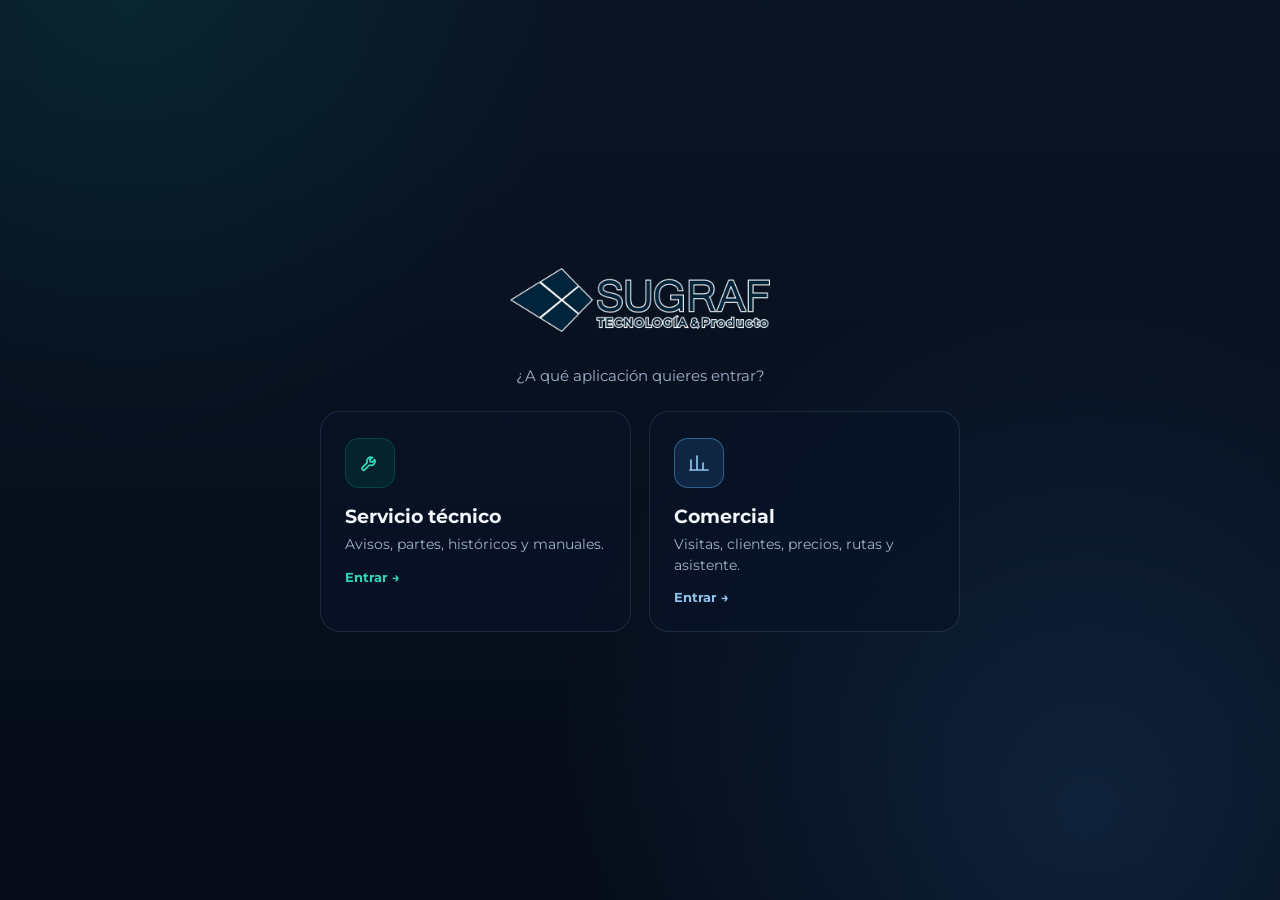
==== hub.html @ f668c553 "nuevos cambios" ====
<!-- hub.html: pantalla para elegir app (Servicio técnico o Comercial). Se abre en /hub y,
     cuando PAGINA_PRINCIPAL = "hub" en main.py, también en la dirección principal. -->
<!DOCTYPE html>
<html lang="es">
<head>
  <meta charset="UTF-8">
  <meta name="viewport" content="width=device-width, initial-scale=1.0, viewport-fit=cover">
  <meta name="theme-color" content="#0a1526">
  <title>Sugraf</title>
  <link rel="icon" type="image/png" href="/comercial/icono.png">
  <link rel="preconnect" href="https://fonts.googleapis.com">
  <link href="https://fonts.googleapis.com/css2?family=Montserrat:wght@400;600;700;800&display=swap" rel="stylesheet">
  <style>
    *{ box-sizing:border-box; margin:0; padding:0; }
    body{ font-family:'Montserrat', sans-serif; color:#f4f8fc; min-height:100vh; display:flex; flex-direction:column; align-items:center; justify-content:center; padding:24px 16px;
      background:#050b17; background-image:radial-gradient(900px circle at 85% 90%, rgba(47,111,176,0.22) 0%, transparent 60%),
        radial-gradient(800px circle at 10% 0%, rgba(0,104,88,0.20) 0%, transparent 55%), linear-gradient(180deg, #0a1526 0%, #050b17 100%); }
    img.logo{ width:min(260px, 70vw); margin-bottom:34px; }
    p.sub{ color:#9fb2cc; font-size:0.95rem; margin-bottom:26px; text-align:center; }
    .opciones{ display:grid; grid-template-columns:1fr 1fr; gap:18px; width:100%; max-width:640px; }
    @media (max-width:560px){ .opciones{ grid-template-columns:1fr; } }
    a.op{ display:block; text-decoration:none; color:inherit; padding:26px 24px; border-radius:20px; background:rgba(9,20,38,0.74);
      border:1px solid rgba(143,196,236,0.14); transition:transform .2s, border-color .2s, box-shadow .2s; }
    a.op:hover, a.op:focus-visible{ transform:translateY(-3px); box-shadow:0 18px 34px rgba(0,0,0,.35); outline:none; }
    a.op.sat:hover{ border-color:rgba(47,217,184,.6); } a.op.com:hover{ border-color:rgba(143,196,236,.7); }
    .icono{ width:50px; height:50px; border-radius:14px; display:flex; align-items:center; justify-content:center; margin-bottom:16px; }
    .sat .icono{ background:rgba(0,104,88,.2); border:1px solid rgba(0,104,88,.5); } .com .icono{ background:rgba(47,111,176,.22); border:1px solid rgba(79,156,217,.5); }
    .icono svg{ width:24px; height:24px; fill:none; stroke-width:1.7; stroke-linecap:round; stroke-linejoin:round; }
    .sat svg{ stroke:#2fd9b8; } .com svg{ stroke:#8fc4ec; }
    h2{ font-size:1.2rem; margin-bottom:6px; } .op p{ color:#9fb2cc; font-size:0.86rem; line-height:1.5; }
    .ir{ margin-top:14px; font-weight:700; font-size:0.82rem; } .sat .ir{ color:#2fd9b8; } .com .ir{ color:#8fc4ec; }
  </style>
</head>
<body>
  <img class="logo" src="/comercial/logo.png" alt="Sugraf">
  <p class="sub">¿A qué aplicación quieres entrar?</p>
  <div class="opciones">
    <a class="op sat" href="/sat">
      <div class="icono"><svg viewBox="0 0 24 24"><path d="M14.5 6.5a4 4 0 0 0-5.3 5.2L4.5 16.4a1.6 1.6 0 0 0 2.3 2.3l4.7-4.7a4 4 0 0 0 5.2-5.3l-2.4 2.4-2.1-.4-.4-2.1z"/></svg></div>
      <h2>Servicio técnico</h2><p>Avisos, partes, históricos y manuales.</p><div class="ir">Entrar &rarr;</div>
    </a>
    <a class="op com" href="/comercial">
      <div class="icono"><svg viewBox="0 0 24 24"><path d="M4 19V9M10 19V5M16 19v-7M21 19H3"/></svg></div>
      <h2>Comercial</h2><p>Visitas, clientes, precios, rutas y asistente.</p><div class="ir">Entrar &rarr;</div>
    </a>
  </div>
</body>
</html>
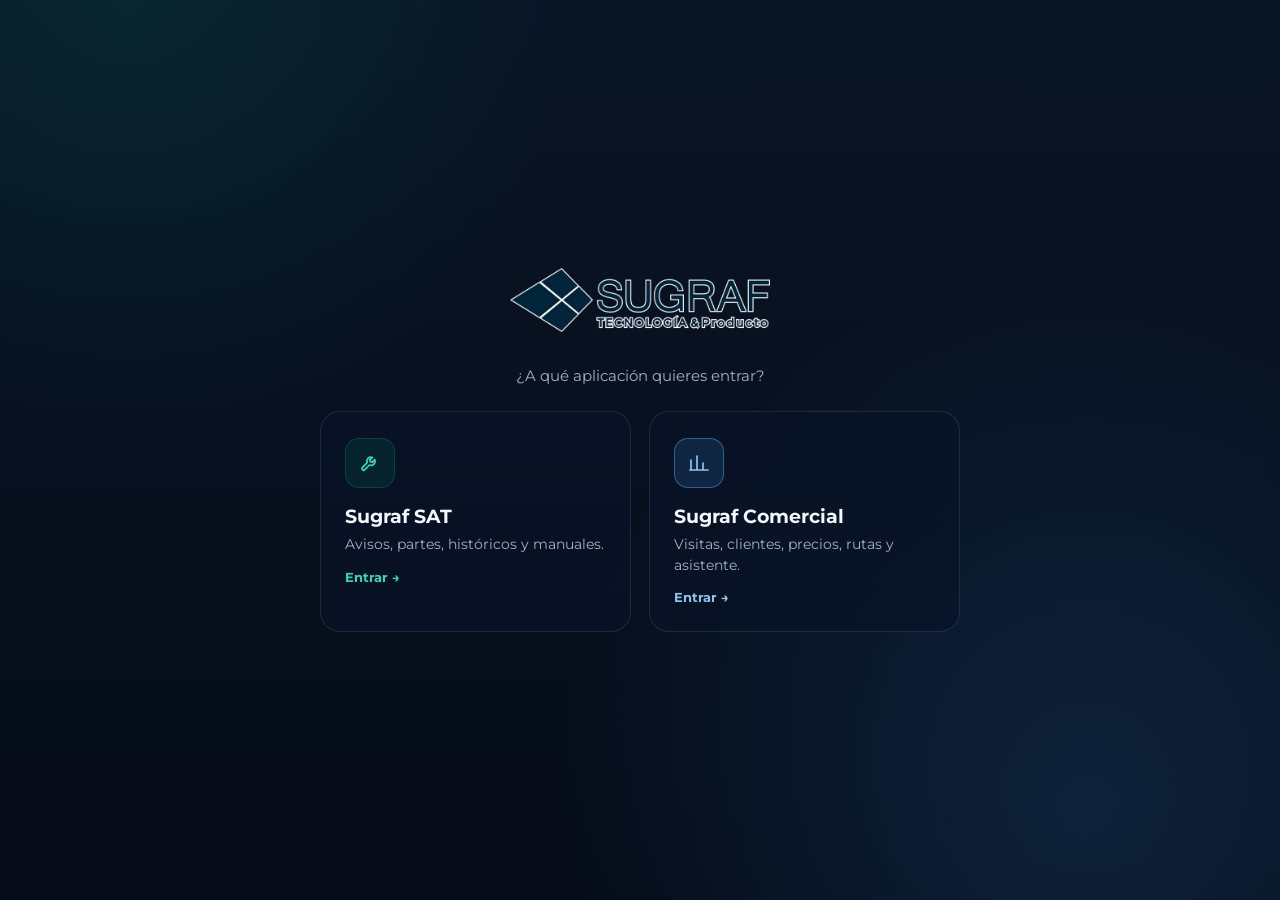
==== commit f3d6757f: "si" ====
--- a/hub.html
+++ b/hub.html
@@ -37,11 +37,11 @@
   <div class="opciones">
     <a class="op sat" href="/sat">
       <div class="icono"><svg viewBox="0 0 24 24"><path d="M14.5 6.5a4 4 0 0 0-5.3 5.2L4.5 16.4a1.6 1.6 0 0 0 2.3 2.3l4.7-4.7a4 4 0 0 0 5.2-5.3l-2.4 2.4-2.1-.4-.4-2.1z"/></svg></div>
-      <h2>Servicio técnico</h2><p>Avisos, partes, históricos y manuales.</p><div class="ir">Entrar &rarr;</div>
+      <h2>Sugraf SAT</h2><p>Avisos, partes, históricos y manuales.</p><div class="ir">Entrar &rarr;</div>
     </a>
     <a class="op com" href="/comercial">
       <div class="icono"><svg viewBox="0 0 24 24"><path d="M4 19V9M10 19V5M16 19v-7M21 19H3"/></svg></div>
-      <h2>Comercial</h2><p>Visitas, clientes, precios, rutas y asistente.</p><div class="ir">Entrar &rarr;</div>
+      <h2>Sugraf Comercial</h2><p>Visitas, clientes, precios, rutas y asistente.</p><div class="ir">Entrar &rarr;</div>
     </a>
   </div>
 </body>
